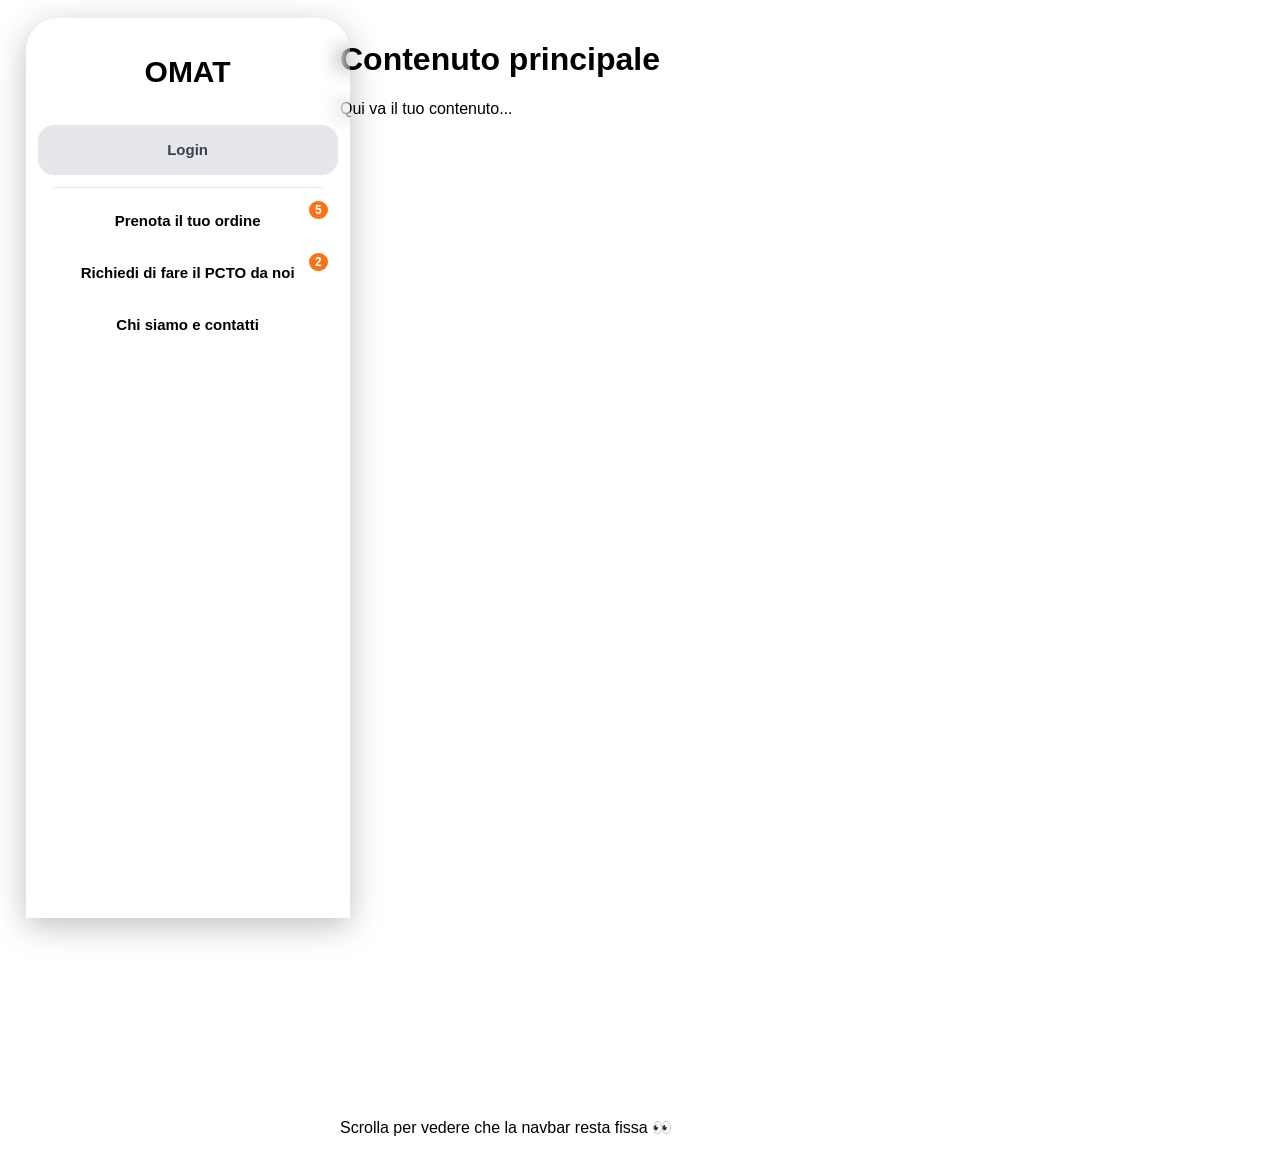
==== static/index.html @ d97aa025 "Clonato progetto" ====
<!doctype html>
<html lang="it">

<head>
  <meta charset="UTF-8" />
  <title>OMAT</title>
  
  <link rel="stylesheet" href="style.css" />
  
  <script src="./jquery-3.5.1.min.js"></script> 
  <script type="text/javascript" src="index.js"></script>
</head>

<body>
  <div class="sidebar glass">
    <h2 class="title">OMAT</h2>
    <div id="buttons">
      <button id="btnLogin" class="login-button">
        <p class="text">Login</p>
      </button>
      <hr>
      <button id="order-button" class="button">
        <p class="text">Prenota il tuo ordine</p>
        <span class="badge">5</span>
      </button>
      <button id="stage-button" class="button">
        <p class="text">Richiedi di fare il PCTO da noi</p>
        <span class="badge">2</span>
      </button>
      <button id="contact-button" class="button">
        <p class="text">Chi siamo e contatti</p>
      </button>
    </div>
    <button id="btnLogout" class="logout-button">
      <p class="text">Logout</p>
    </button>
  </div>

  <div class="content">
    <h1>Contenuto principale</h1>
    <p>Qui va il tuo contenuto...</p>
    <p style="margin-top: 1000px;">
      Scrolla per vedere che la navbar resta fissa 👀
    </p>
  </div>
</body>

</html>
---- static/style.css ----
:root {
  --primary: #2563EB;      /* Blu elettrico */
  --primary-dark: #1E40AF; /* Variante più scura */
  --primary-light: #60A5FA;

  --black-tech: #0B0F14;   /* Nero tecnico */
  --gray-steel: #9CA3AF;   /* Grigio acciaio */
  --gray-dark: #374151;
  --gray-light: #E5E7EB;
  --white-cold: #F9FAFB;   /* Bianco freddo */

  --border-color: rgba(255, 255, 255, 0.1);
  --shadow-soft: 0 8px 32px rgba(0, 0, 0, 0.25);
}

body {
  margin: 0;
  font-family: Arial, sans-serif;
}

/* ---------- SIDEBAR e CONTENUTI ---------- */

.sidebar {
  display: flex;
  flex-direction: column;
  position: fixed;
  left: 0;
  top: 0;
  width: auto;
  margin-top: 2vh;
  margin-left: 2vw;
  height: 100dvh;
  text-align: center;
  color: var(--text-dark);
  padding: 12px;
  box-sizing: border-box;
}

.glass {
  background: rgba(var( --white-cold), var( --white-cold), var( --white-cold), 0.15);
  backdrop-filter: blur(10px);
  -webkit-backdrop-filter: blur(10px);
  border-radius: 32px;
  border-bottom-left-radius: 0px;
  border-bottom-right-radius: 0px;
  border: 1px solid rgba(var( --white-cold), var( --white-cold), var( --white-cold), 0.25);
  box-shadow: var(--shadow-soft);
}

.title{
  font-size: 30px;
  margin-bottom: 36px;
}

hr{
  border: none;
  height: 1px;
  width: 90%;
  background-color: var(--gray-light);
}

.login-button {
  display: flex;
  justify-content: center;
  text-align: center;
  height: 50px;
  width: 300px;
  margin-bottom: 12px;
  background-color: var(--gray-light);
  border-radius: 16px;
  border: none;
  cursor: pointer;
  transition: 400ms;
}

.login-button .text {
  color: var(--gray-dark);
  font-weight: 700;
  font-size: 15px;
  transition: 400ms;
}
.login-button:hover {
  background-color: var(--gray-dark);
  cursor: pointer;
}
.login-button:hover .text {
  color: var(--white-cold);
}

.button {
  position: relative;
  width: 300px;
  height: 50px;
  margin-bottom: 2px;
  display: flex;
  justify-content: center;
  align-items: center;
  text-align: center;
  background-color: var(--bg-buttons);
  border-radius: 16px;
  border: none;
  cursor: pointer;
  transition: 400ms;
}
.button .text {
  color: var(--text-primary);
  font-weight: 600;
  font-size: 15px;
  transition: 200ms;
}
.button:hover {
  background-color: var(--gray-dark);
  cursor: pointer;
}
.button:hover .text {
  color: var(--white-cold);
}

.badge {
  position: absolute;
  top: 5px;
  right: 10px;
  background-color: #F97316; /* arancio industriale */
  color: white;
  font-size: 12px;
  font-weight: bold;
  padding: 2px 6px;
  border-radius: 12px;
}

.logout-button {
  width: 100%;
  height: 50px;
  margin-top: auto;
  margin-bottom: 20px;
  display: flex;
  justify-content: center;
  align-items: center;
  text-align: center;
  background-color: #fac3c3;
  border-radius: 16px;
  border: none;
  cursor: pointer;
  transition: 400ms;
}
.logout-button .text {
  color: #dc2626;
  font-weight: 600;
  font-size: 15px;
  transition: 400ms;
}
.logout-button:hover {
  background-color: #db3d3d;
  cursor: pointer;
}
.logout-button:hover .text {
  color: var(--white-cold);
}

/* ---------- CONTENUTO PRINCIPALE ---------- */

.content {
  margin-left: 25vw;
  /* Sposta il contenuto a destra */
  padding: 20px;
  box-sizing: border-box;
  color: var(--text-dark);
}
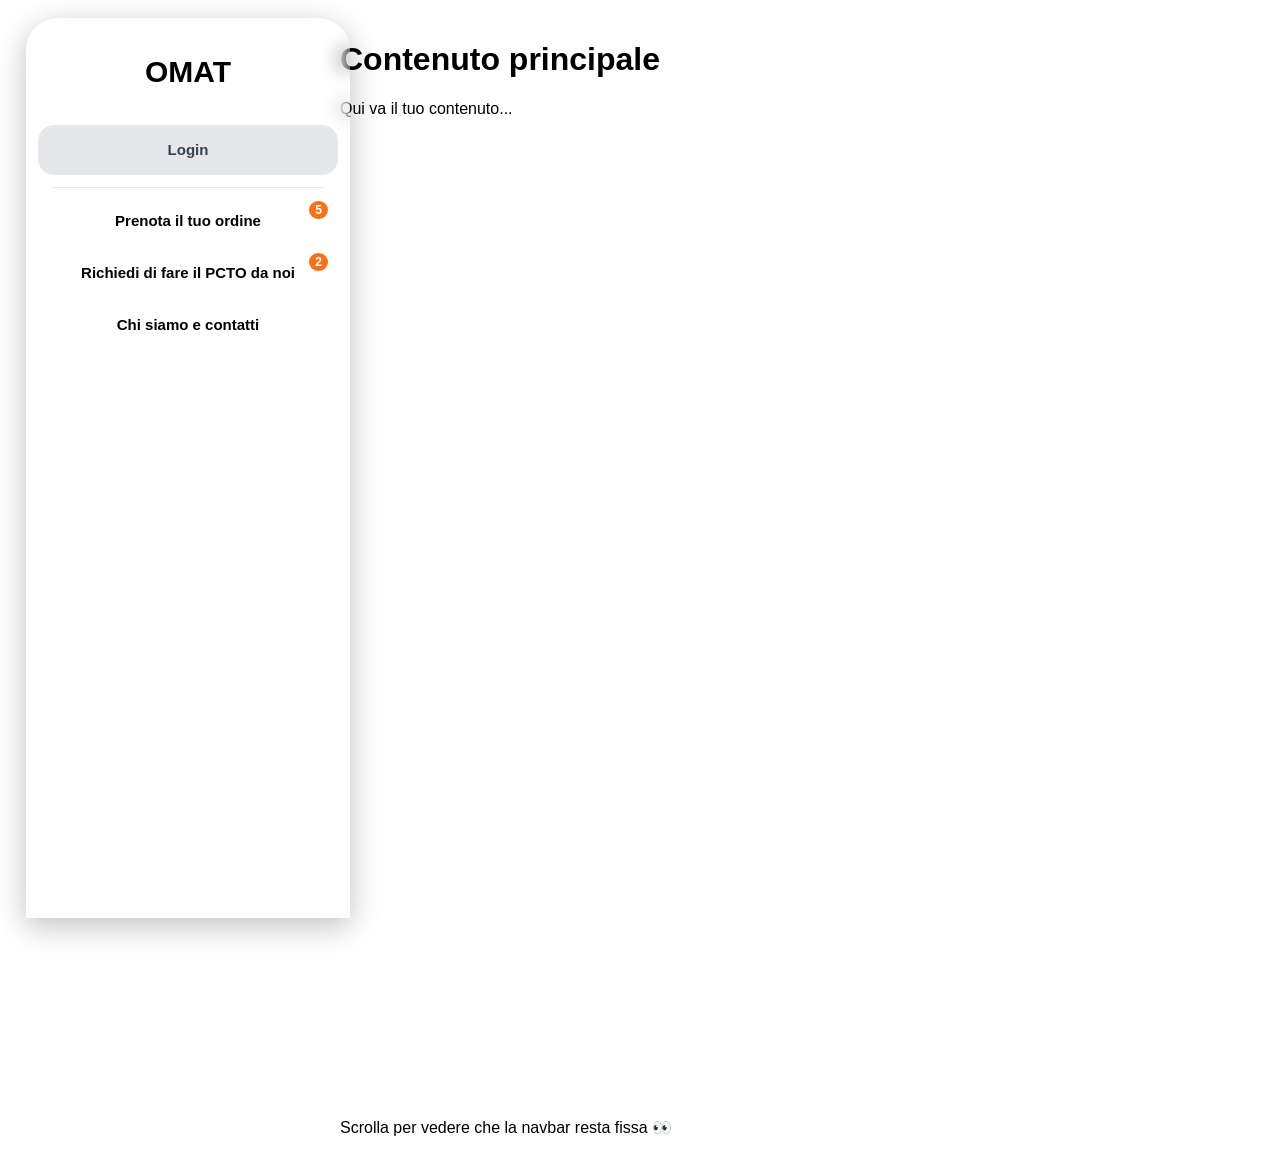
==== commit c3289c4d: "idea iniziale form login" ====
--- a/static/index.html
+++ b/static/index.html
@@ -4,12 +4,103 @@
 <head>
   <meta charset="UTF-8" />
   <title>OMAT</title>
-  
+
   <link rel="stylesheet" href="style.css" />
-  
-  <script src="./jquery-3.5.1.min.js"></script> 
+
+  <script src="./jquery-3.5.1.min.js"></script>
   <script type="text/javascript" src="index.js"></script>
 </head>
+
+<div class="modal-overlay" id="loginModal">
+  <!-- From Uiverse.io by JohnnyCSilva -->
+  <form class="form">
+    <div class="flex-column">
+      <label>Email </label>
+    </div>
+    <div class="inputForm">
+      <svg xmlns="http://www.w3.org/2000/svg" width="20" viewBox="0 0 32 32" height="20">
+        <g data-name="Layer 3" id="Layer_3">
+          <path
+            d="m30.853 13.87a15 15 0 0 0 -29.729 4.082 15.1 15.1 0 0 0 12.876 12.918 15.6 15.6 0 0 0 2.016.13 14.85 14.85 0 0 0 7.715-2.145 1 1 0 1 0 -1.031-1.711 13.007 13.007 0 1 1 5.458-6.529 2.149 2.149 0 0 1 -4.158-.759v-10.856a1 1 0 0 0 -2 0v1.726a8 8 0 1 0 .2 10.325 4.135 4.135 0 0 0 7.83.274 15.2 15.2 0 0 0 .823-7.455zm-14.853 8.13a6 6 0 1 1 6-6 6.006 6.006 0 0 1 -6 6z">
+          </path>
+        </g>
+      </svg>
+      <input placeholder="Enter your Email" class="input" type="text" id="email">
+    </div>
+
+    <div class="flex-column">
+      <label>Password </label>
+    </div>
+    <div class="inputForm">
+      <svg xmlns="http://www.w3.org/2000/svg" width="20" viewBox="-64 0 512 512" height="20">
+        <path
+          d="m336 512h-288c-26.453125 0-48-21.523438-48-48v-224c0-26.476562 21.546875-48 48-48h288c26.453125 0 48 21.523438 48 48v224c0 26.476562-21.546875 48-48 48zm-288-288c-8.8125 0-16 7.167969-16 16v224c0 8.832031 7.1875 16 16 16h288c8.8125 0 16-7.167969 16-16v-224c0-8.832031-7.1875-16-16-16zm0 0">
+        </path>
+        <path
+          d="m304 224c-8.832031 0-16-7.167969-16-16v-80c0-52.929688-43.070312-96-96-96s-96 43.070312-96 96v80c0 8.832031-7.167969 16-16 16s-16-7.167969-16-16v-80c0-70.59375 57.40625-128 128-128s128 57.40625 128 128v80c0 8.832031-7.167969 16-16 16zm0 0">
+        </path>
+      </svg>
+      <input placeholder="Enter your Password" class="input" type="password" id="password">
+    </div>
+
+    <div class="flex-row">
+      <div>
+        <input type="radio">
+        <label>Remember me </label>
+      </div>
+      <span class="span">Forgot password?</span>
+    </div>
+    <button class="button-submit" id="signIn">Sign In</button>
+    <p class="p">Don't have an account? <span class="span">Sign Up</span>
+
+    </p>
+    <p class="p line">Or With</p>
+
+    <div class="flex-row">
+      <button class="btn google">
+        <svg xml:space="preserve" style="enable-background:new 0 0 512 512;" viewBox="0 0 512 512" y="0px" x="0px"
+          xmlns:xlink="http://www.w3.org/1999/xlink" xmlns="http://www.w3.org/2000/svg" id="Layer_1" width="20"
+          version="1.1">
+          <path d="M113.47,309.408L95.648,375.94l-65.139,1.378C11.042,341.211,0,299.9,0,256
+c0-42.451,10.324-82.483,28.624-117.732h0.014l57.992,10.632l25.404,57.644c-5.317,15.501-8.215,32.141-8.215,49.456
+C103.821,274.792,107.225,292.797,113.47,309.408z" style="fill:#FBBB00;"></path>
+          <path d="M507.527,208.176C510.467,223.662,512,239.655,512,256c0,18.328-1.927,36.206-5.598,53.451
+c-12.462,58.683-45.025,109.925-90.134,146.187l-0.014-0.014l-73.044-3.727l-10.338-64.535
+c29.932-17.554,53.324-45.025,65.646-77.911h-136.89V208.176h138.887L507.527,208.176L507.527,208.176z"
+            style="fill:#518EF8;"></path>
+          <path d="M416.253,455.624l0.014,0.014C372.396,490.901,316.666,512,256,512
+c-97.491,0-182.252-54.491-225.491-134.681l82.961-67.91c21.619,57.698,77.278,98.771,142.53,98.771
+c28.047,0,54.323-7.582,76.87-20.818L416.253,455.624z" style="fill:#28B446;"></path>
+          <path d="M419.404,58.936l-82.933,67.896c-23.335-14.586-50.919-23.012-80.471-23.012
+c-66.729,0-123.429,42.957-143.965,102.724l-83.397-68.276h-0.014C71.23,56.123,157.06,0,256,0
+C318.115,0,375.068,22.126,419.404,58.936z" style="fill:#F14336;"></path>
+
+        </svg>
+
+        Google
+
+      </button><button class="btn apple">
+        <svg xml:space="preserve" style="enable-background:new 0 0 22.773 22.773;" viewBox="0 0 22.773 22.773" y="0px"
+          x="0px" xmlns:xlink="http://www.w3.org/1999/xlink" xmlns="http://www.w3.org/2000/svg" id="Capa_1" width="20"
+          height="20" version="1.1">
+          <g>
+            <g>
+              <path
+                d="M15.769,0c0.053,0,0.106,0,0.162,0c0.13,1.606-0.483,2.806-1.228,3.675c-0.731,0.863-1.732,1.7-3.351,1.573 c-0.108-1.583,0.506-2.694,1.25-3.561C13.292,0.879,14.557,0.16,15.769,0z">
+              </path>
+              <path
+                d="M20.67,16.716c0,0.016,0,0.03,0,0.045c-0.455,1.378-1.104,2.559-1.896,3.655c-0.723,0.995-1.609,2.334-3.191,2.334 c-1.367,0-2.275-0.879-3.676-0.903c-1.482-0.024-2.297,0.735-3.652,0.926c-0.155,0-0.31,0-0.462,0 c-0.995-0.144-1.798-0.932-2.383-1.642c-1.725-2.098-3.058-4.808-3.306-8.276c0-0.34,0-0.679,0-1.019 c0.105-2.482,1.311-4.5,2.914-5.478c0.846-0.52,2.009-0.963,3.304-0.765c0.555,0.086,1.122,0.276,1.619,0.464 c0.471,0.181,1.06,0.502,1.618,0.485c0.378-0.011,0.754-0.208,1.135-0.347c1.116-0.403,2.21-0.865,3.652-0.648 c1.733,0.262,2.963,1.032,3.723,2.22c-1.466,0.933-2.625,2.339-2.427,4.74C17.818,14.688,19.086,15.964,20.67,16.716z">
+              </path>
+            </g>
+          </g>
+        </svg>
+
+        Apple
+
+      </button>
+    </div>
+  </form>
+</div>
 
 <body>
   <div class="sidebar glass">
--- a/static/style.css
+++ b/static/style.css
@@ -17,6 +17,7 @@
   margin: 0;
   font-family: Arial, sans-serif;
 }
+
 
 /* ---------- SIDEBAR e CONTENUTI ---------- */
 
@@ -157,6 +158,135 @@
   color: var(--white-cold);
 }
 
+
+/* ---------- MODAL ---------- */
+
+.modal-overlay {
+  position: fixed;
+  inset: 0;
+  background: rgba(0,0,0,0.5);
+  display: none;
+  justify-content: center;
+  align-items: center;
+  z-index: 999;
+}
+
+
+/* From Uiverse.io by JohnnyCSilva */ 
+.form {
+  display: flex;
+  flex-direction: column;
+  gap: 10px;
+  background-color: var(--white-cold);
+  padding: 30px;
+  width: 450px;
+  border-radius: 20px;
+  font-family: -apple-system, BlinkMacSystemFont, 'Segoe UI', Roboto, Oxygen, Ubuntu, Cantarell, 'Open Sans', 'Helvetica Neue', sans-serif;
+}
+
+::placeholder {
+  font-family: -apple-system, BlinkMacSystemFont, 'Segoe UI', Roboto, Oxygen, Ubuntu, Cantarell, 'Open Sans', 'Helvetica Neue', sans-serif;
+}
+
+.form button {
+  align-self: flex-end;
+}
+
+.flex-column > label {
+  color: #151717;
+  font-weight: 600;
+}
+
+.inputForm {
+  border: 1.5px solid var(--gray-light);
+  border-radius: 10px;
+  height: 50px;
+  display: flex;
+  align-items: center;
+  padding-left: 10px;
+  transition: 0.2s ease-in-out;
+  background-color: white;
+}
+
+.input {
+  margin-left: 10px;
+  border-radius: 10px;
+  border: none;
+  width: 100%;
+  height: 100%;
+}
+
+.input:focus {
+  outline: none;
+}
+
+.inputForm:focus-within {
+  border: 1.5px solid var(--primary);
+}
+
+.flex-row {
+  display: flex;
+  flex-direction: row;
+  align-items: center;
+  gap: 10px;
+  justify-content: space-between;
+}
+
+.flex-row > div > label {
+  font-size: 14px;
+  color: var(--black-tech);
+  font-weight: 400;
+}
+
+.span {
+  font-size: 14px;
+  margin-left: 5px;
+  color: var(--primary);
+  font-weight: 500;
+  cursor: pointer;
+}
+
+.button-submit {
+  margin: 20px 0 10px 0;
+  background-color: #151717;
+  border: none;
+  color: var(--white-cold);
+  font-size: 15px;
+  font-weight: 500;
+  border-radius: 10px;
+  height: 50px;
+  width: 100%;
+  cursor: pointer;
+}
+
+.p {
+  text-align: center;
+  color: var(--black-tech);
+  font-size: 14px;
+  margin: 5px 0;
+}
+
+.btn {
+  margin-top: 10px;
+  width: 100%;
+  height: 50px;
+  border-radius: 10px;
+  display: flex;
+  justify-content: center;
+  align-items: center;
+  font-weight: 500;
+  gap: 10px;
+  border: 1px solid var(--gray-light);
+  background-color: var(--gray-light);
+  cursor: pointer;
+  transition: 0.2s ease-in-out;
+}
+
+.btn:hover {
+  border: 1px solid var(--primary);
+}
+
+
 /* ---------- CONTENUTO PRINCIPALE ---------- */
 
 .content {
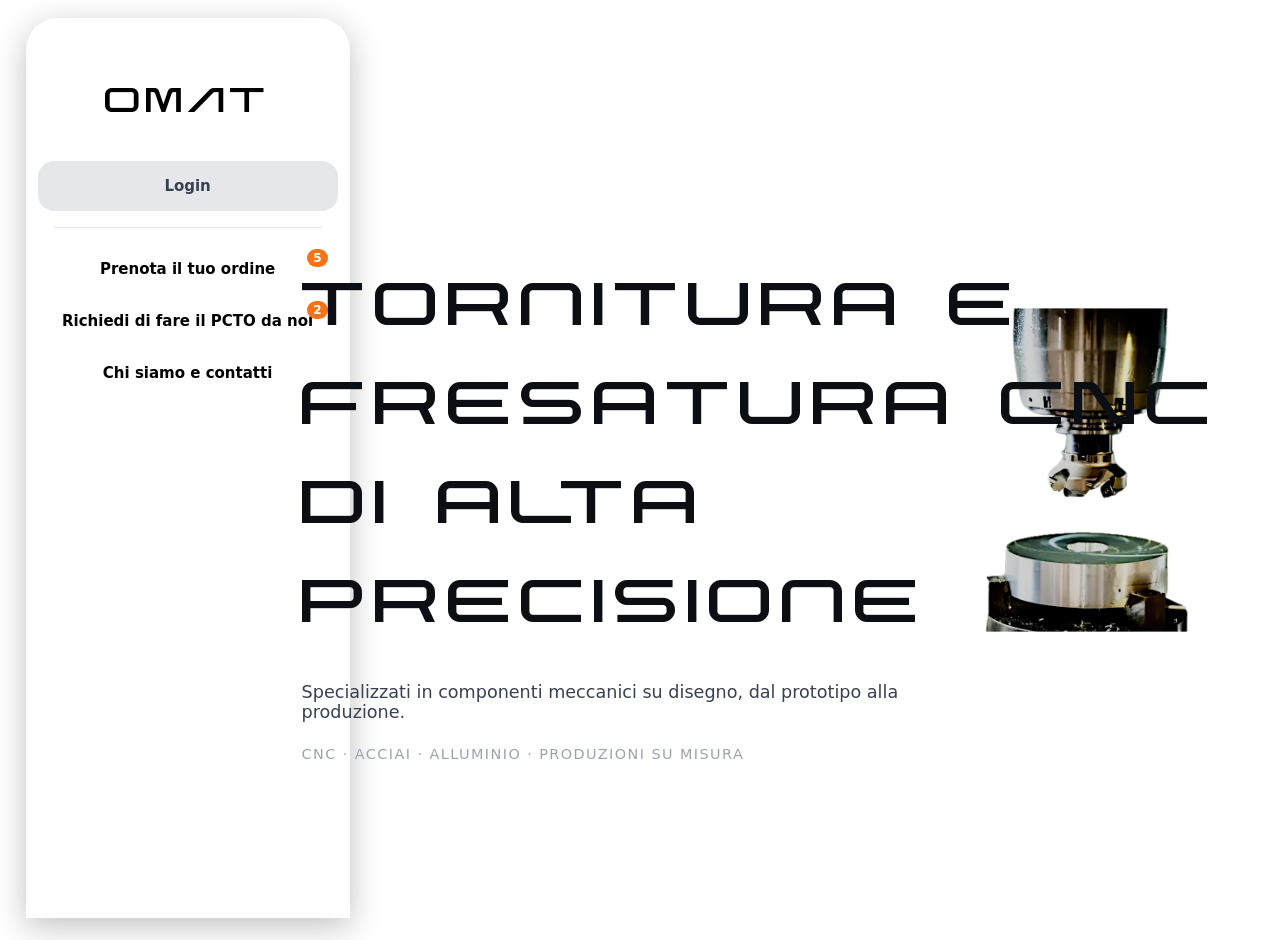
==== commit 18477955: "creata prima versione hero section, con import font 'nebula'" ====
--- a/static/index.html
+++ b/static/index.html
@@ -103,37 +103,48 @@
 </div>
 
 <body>
-  <div class="sidebar glass">
-    <h2 class="title">OMAT</h2>
-    <div id="buttons">
-      <button id="btnLogin" class="login-button">
-        <p class="text">Login</p>
-      </button>
-      <hr>
-      <button id="order-button" class="button">
-        <p class="text">Prenota il tuo ordine</p>
-        <span class="badge">5</span>
-      </button>
-      <button id="stage-button" class="button">
-        <p class="text">Richiedi di fare il PCTO da noi</p>
-        <span class="badge">2</span>
-      </button>
-      <button id="contact-button" class="button">
-        <p class="text">Chi siamo e contatti</p>
+  <div class="container">
+    <!-- Sidebar fissa -->
+    <div class="sidebar glass">
+      <h2 class="title">OMAT</h2>
+      <div id="buttons">
+        <button id="btnLogin" class="login-button">
+          <p class="text">Login</p>
+        </button>
+        <hr>
+        <button id="order-button" class="button">
+          <p class="text">Prenota il tuo ordine</p>
+          <span class="badge">5</span>
+        </button>
+        <button id="stage-button" class="button">
+          <p class="text">Richiedi di fare il PCTO da noi</p>
+          <span class="badge">2</span>
+        </button>
+        <button id="contact-button" class="button">
+          <p class="text">Chi siamo e contatti</p>
+        </button>
+      </div>
+      <button id="btnLogout" class="logout-button">
+        <p class="text">Logout</p>
       </button>
     </div>
-    <button id="btnLogout" class="logout-button">
-      <p class="text">Logout</p>
-    </button>
-  </div>
 
-  <div class="content">
-    <h1>Contenuto principale</h1>
-    <p>Qui va il tuo contenuto...</p>
-    <p style="margin-top: 1000px;">
-      Scrolla per vedere che la navbar resta fissa 👀
-    </p>
+    <!-- Contenuto principale -->
+    <div class="main-content">
+      <section class="hero">
+        <div class="hero-text">
+          <h1 class="h1Hero">Tornitura e fresatura CNC di alta precisione</h1>
+          <p>Specializzati in componenti meccanici su disegno, dal prototipo alla produzione.</p>
+          <span class="hero-meta">CNC · Acciai · Alluminio · Produzioni su misura</span>
+        </div>
+        <div class="hero-image">
+          <img src="./images/cnc-photo.png" alt="Lavorazione CNC di precisione">
+        </div>
+      </section>
+      <!-- qui puoi aggiungere altre sezioni -->
+    </div>
   </div>
 </body>
 
+
 </html>
--- a/static/style.css
+++ b/static/style.css
@@ -1,13 +1,27 @@
+@font-face {
+  font-family: 'Nebula';
+  src: url('./fonts/Nebula-Regular.otf') format('opentype'),
+       url('./fonts/Nebula-Hollow.otf') format('opentype');
+  font-weight: 400 700;
+  font-display: swap;
+}
+
+
 :root {
-  --primary: #2563EB;      /* Blu elettrico */
-  --primary-dark: #1E40AF; /* Variante più scura */
+  --primary: #2563EB;
+  /* Blu elettrico */
+  --primary-dark: #1E40AF;
+  /* Variante più scura */
   --primary-light: #60A5FA;
 
-  --black-tech: #0B0F14;   /* Nero tecnico */
-  --gray-steel: #9CA3AF;   /* Grigio acciaio */
+  --black-tech: #0B0F14;
+  /* Nero tecnico */
+  --gray-steel: #9CA3AF;
+  /* Grigio acciaio */
   --gray-dark: #374151;
   --gray-light: #E5E7EB;
-  --white-cold: #F9FAFB;   /* Bianco freddo */
+  --white-cold: #F9FAFB;
+  /* Bianco freddo */
 
   --border-color: rgba(255, 255, 255, 0.1);
   --shadow-soft: 0 8px 32px rgba(0, 0, 0, 0.25);
@@ -16,6 +30,19 @@
 body {
   margin: 0;
   font-family: Arial, sans-serif;
+}
+
+h1, h2 {
+  font-family: 'Nebula', sans-serif;
+}
+
+p, li, span, button, input {
+  font-family: 'Inter', system-ui, sans-serif;
+}
+
+.container {
+  display: flex;
+  min-height: 100vh;
 }
 
 
@@ -38,26 +65,27 @@
 }
 
 .glass {
-  background: rgba(var( --white-cold), var( --white-cold), var( --white-cold), 0.15);
+  background: rgba(var(--white-cold), var(--white-cold), var(--white-cold), 0.15);
   backdrop-filter: blur(10px);
   -webkit-backdrop-filter: blur(10px);
   border-radius: 32px;
   border-bottom-left-radius: 0px;
   border-bottom-right-radius: 0px;
-  border: 1px solid rgba(var( --white-cold), var( --white-cold), var( --white-cold), 0.25);
+  border: 1px solid rgba(var(--white-cold), var(--white-cold), var(--white-cold), 0.25);
   box-shadow: var(--shadow-soft);
 }
 
-.title{
-  font-size: 30px;
+.title {
+  font-size: 48px;
   margin-bottom: 36px;
 }
 
-hr{
+hr {
   border: none;
   height: 1px;
   width: 90%;
   background-color: var(--gray-light);
+  margin: 16px auto;
 }
 
 .login-button {
@@ -80,10 +108,12 @@
   font-size: 15px;
   transition: 400ms;
 }
+
 .login-button:hover {
   background-color: var(--gray-dark);
   cursor: pointer;
 }
+
 .login-button:hover .text {
   color: var(--white-cold);
 }
@@ -103,16 +133,19 @@
   cursor: pointer;
   transition: 400ms;
 }
+
 .button .text {
   color: var(--text-primary);
   font-weight: 600;
   font-size: 15px;
   transition: 200ms;
 }
+
 .button:hover {
   background-color: var(--gray-dark);
   cursor: pointer;
 }
+
 .button:hover .text {
   color: var(--white-cold);
 }
@@ -121,7 +154,8 @@
   position: absolute;
   top: 5px;
   right: 10px;
-  background-color: #F97316; /* arancio industriale */
+  background-color: #F97316;
+  /* arancio industriale */
   color: white;
   font-size: 12px;
   font-weight: bold;
@@ -144,16 +178,19 @@
   cursor: pointer;
   transition: 400ms;
 }
+
 .logout-button .text {
   color: #dc2626;
   font-weight: 600;
   font-size: 15px;
   transition: 400ms;
 }
+
 .logout-button:hover {
   background-color: #db3d3d;
   cursor: pointer;
 }
+
 .logout-button:hover .text {
   color: var(--white-cold);
 }
@@ -164,15 +201,13 @@
 .modal-overlay {
   position: fixed;
   inset: 0;
-  background: rgba(0,0,0,0.5);
+  background: rgba(0, 0, 0, 0.5);
   display: none;
   justify-content: center;
   align-items: center;
   z-index: 999;
 }
 
-
-/* From Uiverse.io by JohnnyCSilva */ 
 .form {
   display: flex;
   flex-direction: column;
@@ -192,7 +227,7 @@
   align-self: flex-end;
 }
 
-.flex-column > label {
+.flex-column>label {
   color: #151717;
   font-weight: 600;
 }
@@ -232,7 +267,7 @@
   justify-content: space-between;
 }
 
-.flex-row > div > label {
+.flex-row>div>label {
   font-size: 14px;
   color: var(--black-tech);
   font-weight: 400;
@@ -289,10 +324,92 @@
 
 /* ---------- CONTENUTO PRINCIPALE ---------- */
 
-.content {
-  margin-left: 25vw;
-  /* Sposta il contenuto a destra */
+/* ---------- MAIN CONTENT ---------- */
+.main-content {
+  margin-left: 22vw;
+  width: 75vw;
   padding: 20px;
   box-sizing: border-box;
-  color: var(--text-dark);
+}
+
+/* ---------- HERO ---------- */
+.hero {
+  display: grid;
+  grid-template-columns: 1fr 1fr;
+  min-height: 100vh;
+  align-items: center;
+  position: relative;
+}
+
+.hero-text {
+  position: relative;
+  z-index: 2;
+  display: flex;
+  flex-direction: column;
+  justify-content: center;
+}
+
+.h1Hero {
+  font-size: 86px;
+  margin-bottom: 20px;
+  color: var(--black-tech);
+  width: 140%;
+}
+
+.hero p {
+  font-size: 1.1rem;
+  margin-bottom: 24px;
+  color: var(--gray-dark);
+}
+
+.hero-meta {
+  font-size: 0.9rem;
+  color: var(--gray-steel);
+  letter-spacing: 0.1em;
+  text-transform: uppercase;
+}
+
+.hero-image {
+  width: 100%;
+  display: flex;
+  justify-content: center;
+  align-items: center;
+  object-fit: cover;
+  z-index: 1;
+}
+
+.hero-image img {
+  width: 100%;
+  max-width: 800px;
+  object-fit: contain;
+  border-radius: 8px;
+  filter: brightness(0.9);
+}
+
+
+
+
+
+
+
+
+
+/* ---------- RESPONSIVE ---------- */
+@media screen and (max-width: 900px) {
+  .sidebar {
+    width: 60px;
+    padding: 10px;
+  }
+  .main-content {
+    margin-left: 60px;
+    width: calc(100% - 60px);
+  }
+  .hero {
+    grid-template-columns: 1fr;
+    padding-left: 20px;
+    text-align: center;
+  }
+  .hero-image {
+    margin-top: 20px;
+  }
 }
